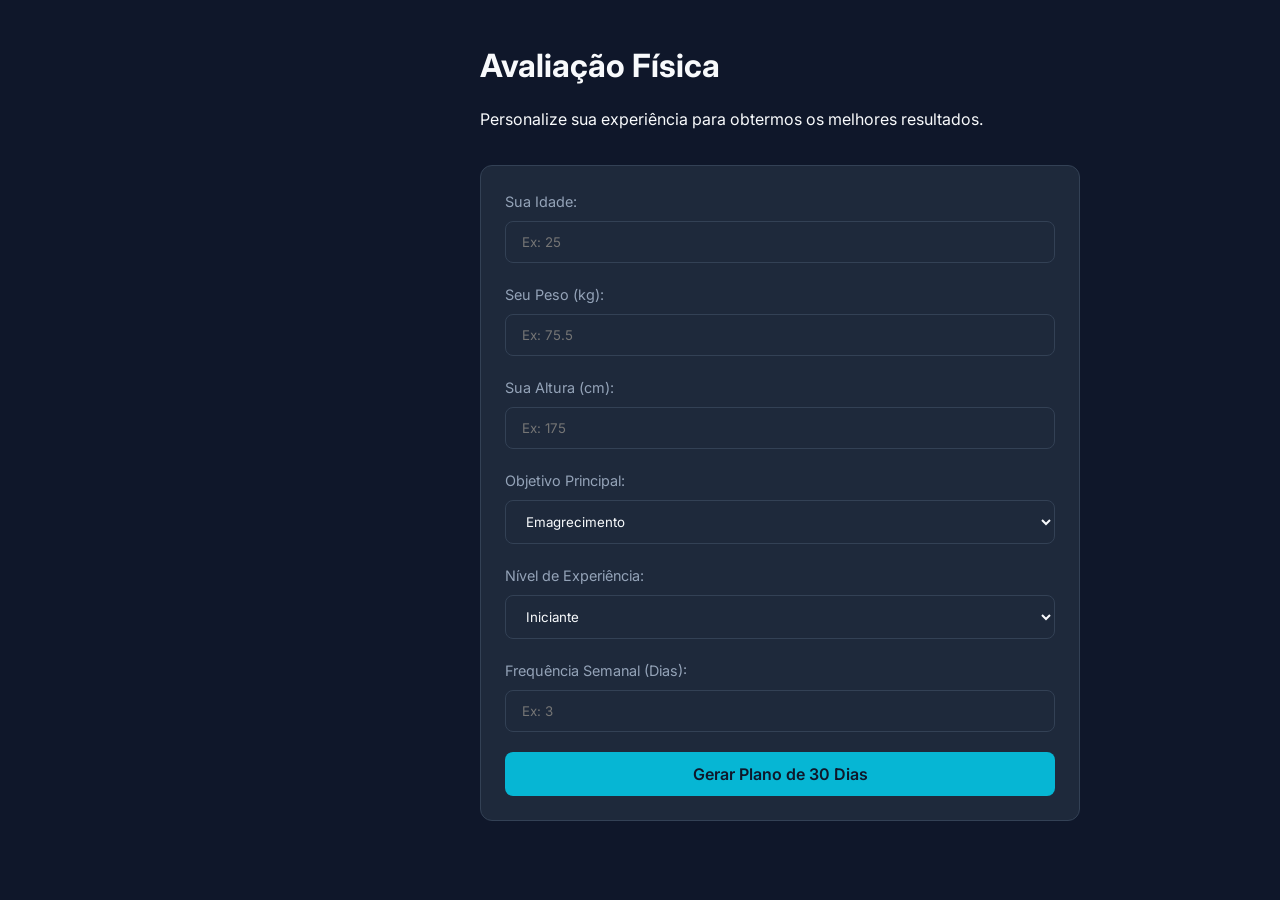
==== formulario.html @ b3a0d798 "atualizacao" ====
<!DOCTYPE html>
<html lang="pt-br">
<head>
    <meta charset="UTF-8">
    <meta name="viewport" content="width=device-width, initial-scale=1.0">
    <title>Dashboard - FitLife Pro</title>
    <link rel="stylesheet" href="style.css">
    <link rel="stylesheet" href="https://cdnjs.cloudflare.com/ajax/libs/font-awesome/6.4.0/css/all.min.css">
    <style>
        /* Estilos específicos para o layout do App */
        .app-layout {
            display: flex;
            min-height: 100vh;
        }

        #sidebar {
            width: 280px;
            background-color: var(--bg-surface);
            border-right: 1px solid var(--border);
            display: none; /* JS will show it as flex */
            flex-direction: column;
            padding: 30px 0;
            position: fixed;
            height: 100vh;
            z-index: 100;
        }

        .sidebar-brand {
            padding: 0 30px 40px;
            font-size: 1.5rem;
            font-weight: 700;
            color: var(--primary);
        }

        .menu-lista {
            display: flex;
            flex-direction: column;
            gap: 8px;
            padding: 0 15px;
        }

        .menu-lista li {
            padding: 12px 20px;
            border-radius: 8px;
            cursor: pointer;
            transition: var(--transition);
            display: flex;
            align-items: center;
            gap: 12px;
            font-weight: 600;
            color: var(--text-muted);
        }

        .menu-lista li:hover, .menu-lista li.active {
            background-color: rgba(6, 182, 212, 0.1);
            color: var(--primary);
        }

        .menu-lista li.btn-sair {
            margin-top: auto;
            color: #ef4444;
        }

        .menu-lista li.btn-sair:hover {
            background-color: rgba(239, 68, 68, 0.1);
        }

        .main-content {
            flex: 1;
            padding: 40px;
            margin-left: 280px; /* Space for sidebar */
            min-height: 100vh;
        }

        /* Ajustes para telas menores */
        @media (max-width: 768px) {
            #sidebar {
                width: 100%;
                height: 70px;
                bottom: 0;
                top: auto;
                flex-direction: row;
                padding: 0;
                border-right: none;
                border-top: 1px solid var(--border);
            }

            .sidebar-brand { display: none; }

            .menu-lista {
                flex-direction: row;
                width: 100%;
                justify-content: space-around;
                padding: 0;
                gap: 0;
            }

            .menu-lista li {
                flex-direction: column;
                font-size: 0.7rem;
                padding: 10px;
                border-radius: 0;
                gap: 4px;
            }

            .main-content {
                margin-left: 0;
                padding: 20px 20px 90px;
            }
        }

        /* Cards do Dashboard */
        .dashboard-card {
            background-color: var(--bg-surface);
            border-radius: 12px;
            padding: 24px;
            border: 1px solid var(--border);
            margin-bottom: 24px;
        }

        .progress-bar-container {
            width: 100%;
            background-color: var(--bg-main);
            height: 12px;
            border-radius: 6px;
            margin: 15px 0;
            overflow: hidden;
        }

        .progress-bar-fill {
            height: 100%;
            background-color: var(--primary);
            transition: width 0.5s ease;
        }

        .grade-dias {
            display: grid;
            grid-template-columns: repeat(auto-fill, minmax(100px, 1fr));
            gap: 15px;
            margin-top: 25px;
        }

        .card-dia {
            background-color: var(--bg-main);
            padding: 20px 10px;
            text-align: center;
            border-radius: 10px;
            border: 1px solid var(--border);
            cursor: pointer;
            transition: var(--transition);
        }

        .card-dia:hover {
            border-color: var(--primary);
            transform: translateY(-3px);
        }

        .card-dia.concluido {
            border-color: var(--secondary);
            background-color: rgba(16, 185, 129, 0.1);
            color: var(--secondary);
        }

        .exercicio-item {
            background-color: var(--bg-main);
            border-radius: 10px;
            padding: 15px;
            margin-bottom: 12px;
            border-left: 4px solid var(--primary);
            cursor: pointer;
            transition: var(--transition);
        }

        .exercicio-item:hover {
            background-color: var(--border);
        }

        /* Formulário de Avaliação */
        .eval-form {
            max-width: 600px;
            margin: 0 auto;
        }

        .grupo-input {
            margin-bottom: 20px;
        }

        .grupo-input label {
            display: block;
            margin-bottom: 8px;
            color: var(--text-muted);
            font-size: 0.9rem;
        }

        .grupo-input input, .grupo-input select {
            width: 100%;
            padding: 12px 16px;
            background-color: var(--bg-surface);
            border: 1px solid var(--border);
            border-radius: 8px;
            color: var(--text-main);
        }
    </style>
</head>
<body>

    <div class="app-layout">
        
        <aside id="sidebar">
            <div class="sidebar-brand">
                <i class="fas fa-dumbbell"></i> FitLife Pro
            </div>
            <ul class="menu-lista">
                <li onclick="navegarPara('treinos')" id="nav-treinos" class="active">
                    <i class="fas fa-calendar-alt"></i> 
                    <span>Meus Treinos</span>
                </li>
                <li onclick="navegarPara('metas')" id="nav-metas">
                    <i class="fas fa-bullseye"></i> 
                    <span>Metas</span>
                </li>
                <li class="btn-sair" onclick="sairDaConta()">
                    <i class="fas fa-sign-out-alt"></i> 
                    <span>Sair</span>
                </li>
            </ul>
        </aside>

        <main class="main-content" id="area-conteudo">
            
            <!-- TELA: FORMULÁRIO -->
            <div id="tela-formulario" class="eval-form">
                <h1 class="mb-2">Avaliação Física</h1>
                <p class="mb-4 color-muted">Personalize sua experiência para obtermos os melhores resultados.</p>
                
                <div class="dashboard-card">
                    <div class="grupo-input">
                        <label>Sua Idade:</label>
                        <input type="number" id="idade" placeholder="Ex: 25">
                    </div>
                    <div class="grupo-input">
                        <label>Seu Peso (kg):</label>
                        <input type="number" id="peso" step="0.1" placeholder="Ex: 75.5">
                    </div>
                    <div class="grupo-input">
                        <label>Sua Altura (cm):</label>
                        <input type="number" id="altura" placeholder="Ex: 175">
                    </div>
                    <div class="grupo-input">
                        <label>Objetivo Principal:</label>
                        <select id="objetivo">
                            <option value="emagrecimento">Emagrecimento</option>
                            <option value="hipertrofia">Ganho de Massa</option>
                            <option value="condicionamento">Condicionamento</option>
                        </select>
                    </div>
                    <div class="grupo-input">
                        <label>Nível de Experiência:</label>
                        <select id="nivel">
                            <option value="iniciante">Iniciante</option>
                            <option value="intermediario">Intermediário</option>
                            <option value="avancado">Avançado</option>
                        </select>
                    </div>
                    <div class="grupo-input">
                        <label>Frequência Semanal (Dias):</label>
                        <input type="number" id="dias" min="1" max="7" placeholder="Ex: 3">
                    </div>
                    <button id="btn-gerar-treino" class="btn btn-primary" style="width: 100%;">Gerar Plano de 30 Dias</button>
                </div>
            </div>

            <!-- TELA: DASHBOARD -->
            <div id="tela-dashboard" style="display: none;">
                <h1 class="mb-1">Seu Plano de 30 Dias</h1>
                <div id="progresso-texto"></div> 
                <div id="grade-dias" class="grade-dias"></div>
            </div>

            <!-- TELA: METAS -->
            <div id="tela-metas" style="display: none;">
                <h1 class="mb-4" style="color: var(--secondary);">Metas e Saúde</h1>
                
                <div class="dashboard-card">
                    <h3 class="mb-2">Desempenho Semanal</h3>
                    <p class="mb-4">Sua meta é treinar <strong id="meta-dias-texto" style="color: var(--primary);">0</strong> vezes por semana.</p>
                    <div id="estatisticas-semanais"></div>
                </div>

                <div class="dashboard-card">
                    <h3 class="mb-4">Checklist de Hábitos</h3>
                    <div class="grupo-input" style="display: flex; align-items: center; gap: 10px; margin-bottom: 15px;">
                        <input type="checkbox" style="width: auto;"> 
                        <span>Beber <span id="qtd-agua">2</span>L de água</span>
                    </div>
                    <div class="grupo-input" style="display: flex; align-items: center; gap: 10px; margin-bottom: 15px;">
                        <input type="checkbox" style="width: auto;"> 
                        <span>Dormir 7-8 horas</span>
                    </div>
                    <div class="grupo-input" style="display: flex; align-items: center; gap: 10px;">
                        <input type="checkbox" style="width: auto;"> 
                        <span>Seguir plano alimentar</span>
                    </div>
                </div>
            </div>

            <!-- TELA: DETALHE DIA -->
            <div id="tela-detalhe-dia" style="display: none;">
                <div class="mb-4" style="display: flex; justify-content: space-between; align-items: center;">
                    <h2 id="titulo-dia" style="color: var(--primary); margin: 0;">Treino do Dia</h2>
                    <button onclick="navegarPara('treinos')" class="btn btn-outline" style="padding: 8px 16px; font-size: 0.9rem;">
                        <i class="fas fa-chevron-left"></i> Voltar
                    </button>
                </div>
                <div id="lista-exercicios-dia"></div>
                <button id="btn-concluir-treino" class="btn btn-primary" style="width: 100%; background-color: var(--secondary); margin-top: 20px;">
                    <i class="fas fa-check-circle"></i> Concluir Treino de Hoje
                </button>
            </div>

        </main>
    </div>

    <script src="db.js"></script>
    <script src="controller.js"></script>
</body>
</html>
---- style.css ----
/* ==========================================
   1. CONFIGURAÇÕES BASE E VARIÁVEIS
   ========================================== */
@import url('https://fonts.googleapis.com/css2?family=Inter:wght@300;400;600;700&display=swap');

:root {
    --bg-main: #0f172a;
    --bg-surface: #1e293b;
    --primary: #06b6d4;
    --primary-dark: #0891b2;
    --secondary: #10b981;
    --accent: #f59e0b;
    --text-main: #f8fafc;
    --text-muted: #94a3b8;
    --border: #334155;
    --glass: rgba(30, 41, 59, 0.7);
    --transition: all 0.3s ease;
}

* {
    margin: 0;
    padding: 0;
    box-sizing: border-box;
    font-family: 'Inter', sans-serif;
}

html {
    scroll-behavior: smooth;
}

body {
    background-color: var(--bg-main);
    color: var(--text-main);
    line-height: 1.6;
    overflow-x: hidden;
}

a {
    text-decoration: none;
    color: inherit;
    transition: var(--transition);
}

ul {
    list-style: none;
}

/* ==========================================
   2. UTILITÁRIOS
   ========================================== */
.container {
    max-width: 1200px;
    margin: 0 auto;
    padding: 0 20px;
}

.section-padding {
    padding: 80px 0;
}

.text-center { text-align: center; }
.mb-1 { margin-bottom: 0.5rem; }
.mb-2 { margin-bottom: 1rem; }
.mb-4 { margin-bottom: 2rem; }

.btn {
    display: inline-block;
    padding: 12px 28px;
    border-radius: 8px;
    font-weight: 600;
    cursor: pointer;
    transition: var(--transition);
    border: none;
    font-size: 1rem;
    text-align: center;
}

.btn-primary {
    background-color: var(--primary);
    color: var(--bg-main);
}

.btn-primary:hover {
    background-color: var(--primary-dark);
    transform: translateY(-2px);
    box-shadow: 0 4px 12px rgba(6, 182, 212, 0.3);
}

.btn-outline {
    background-color: transparent;
    border: 2px solid var(--primary);
    color: var(--primary);
}

.btn-outline:hover {
    background-color: var(--primary);
    color: var(--bg-main);
}

/* ==========================================
   3. NAVBAR
   ========================================== */
header {
    position: fixed;
    top: 0;
    left: 0;
    width: 100%;
    z-index: 1000;
    transition: var(--transition);
    padding: 20px 0;
}

header.scrolled {
    background-color: var(--glass);
    backdrop-filter: blur(10px);
    padding: 12px 0;
    border-bottom: 1px solid var(--border);
}

nav {
    display: flex;
    justify-content: space-between;
    align-items: center;
}

.logo {
    font-size: 1.5rem;
    font-weight: 700;
    color: var(--primary);
    display: flex;
    align-items: center;
    gap: 10px;
}

.nav-links {
    display: flex;
    gap: 30px;
}

.nav-links a:hover {
    color: var(--primary);
}

.mobile-menu-btn {
    display: none;
    font-size: 1.5rem;
    color: var(--text-main);
    cursor: pointer;
}

/* ==========================================
   4. HERO SECTION
   ========================================== */
.hero {
    height: 100vh;
    display: flex;
    align-items: center;
    background: linear-gradient(rgba(15, 23, 42, 0.8), rgba(15, 23, 42, 0.8)), url('https://images.unsplash.com/photo-1517836357463-d25dfeac3438?ixlib=rb-1.2.1&auto=format&fit=crop&w=1350&q=80');
    background-size: cover;
    background-position: center;
    text-align: center;
}

.hero-content h1 {
    font-size: 3.5rem;
    font-weight: 800;
    margin-bottom: 20px;
    background: linear-gradient(to right, #06b6d4, #10b981);
    -webkit-background-clip: text;
    -webkit-text-fill-color: transparent;
}

.hero-content p {
    font-size: 1.25rem;
    color: var(--text-muted);
    max-width: 600px;
    margin: 0 auto 40px;
}

/* ==========================================
   5. EXERCÍCIOS (CARDS)
   ========================================== */
.exercise-grid {
    display: grid;
    grid-template-columns: repeat(auto-fit, minmax(300px, 1fr));
    gap: 30px;
    margin-top: 40px;
}

.exercise-card {
    background-color: var(--bg-surface);
    border-radius: 12px;
    overflow: hidden;
    transition: var(--transition);
    border: 1px solid var(--border);
}

.exercise-card:hover {
    transform: translateY(-10px);
    border-color: var(--primary);
}

.exercise-img {
    width: 100%;
    height: 200px;
    object-fit: cover;
}

.exercise-info {
    padding: 24px;
}

.exercise-info h3 {
    font-size: 1.25rem;
    margin-bottom: 10px;
}

.exercise-info p {
    color: var(--text-muted);
    font-size: 0.95rem;
    margin-bottom: 20px;
}

.difficulty {
    display: inline-block;
    padding: 4px 12px;
    border-radius: 20px;
    font-size: 0.8rem;
    font-weight: 600;
    text-transform: uppercase;
}

.diff-easy { background-color: rgba(16, 185, 129, 0.1); color: #10b981; }
.diff-medium { background-color: rgba(245, 158, 11, 0.1); color: #f59e0b; }
.diff-hard { background-color: rgba(239, 68, 68, 0.1); color: #ef4444; }

/* ==========================================
   6. LOGIN / REGISTER SECTION
   ========================================== */
.auth-section {
    background-color: var(--bg-surface);
    border-radius: 20px;
    padding: 40px;
    max-width: 500px;
    margin: 0 auto;
    border: 1px solid var(--border);
}

.auth-tabs {
    display: flex;
    gap: 20px;
    margin-bottom: 30px;
    border-bottom: 1px solid var(--border);
}

.auth-tab {
    padding: 10px 0;
    cursor: pointer;
    font-weight: 600;
    color: var(--text-muted);
    position: relative;
}

.auth-tab.active {
    color: var(--primary);
}

.auth-tab.active::after {
    content: '';
    position: absolute;
    bottom: -1px;
    left: 0;
    width: 100%;
    height: 2px;
    background-color: var(--primary);
}

.form-group {
    margin-bottom: 20px;
    text-align: left;
}

.form-group label {
    display: block;
    margin-bottom: 8px;
    font-size: 0.9rem;
    color: var(--text-muted);
}

.form-group input {
    width: 100%;
    padding: 12px 16px;
    background-color: var(--bg-main);
    border: 1px solid var(--border);
    border-radius: 8px;
    color: var(--text-main);
    transition: var(--transition);
}

.form-group input:focus {
    outline: none;
    border-color: var(--primary);
}

/* ==========================================
   7. FOOTER
   ========================================== */
footer {
    padding: 60px 0 30px;
    background-color: #0b1120;
    border-top: 1px solid var(--border);
}

.footer-content {
    display: flex;
    justify-content: space-between;
    flex-wrap: wrap;
    gap: 40px;
    margin-bottom: 40px;
}

.footer-logo {
    max-width: 300px;
}

.footer-links h4 {
    margin-bottom: 20px;
    color: var(--text-main);
}

.footer-links ul li {
    margin-bottom: 10px;
}

.footer-bottom {
    text-align: center;
    padding-top: 30px;
    border-top: 1px solid var(--border);
    color: var(--text-muted);
    font-size: 0.9rem;
}

/* ==========================================
   8. RESPONSIVIDADE
   ========================================== */
@media (max-width: 768px) {
    .nav-links {
        display: none; /* Em um projeto real, faríamos um menu hambúrguer */
    }

    .mobile-menu-btn {
        display: block;
    }

    .hero-content h1 {
        font-size: 2.5rem;
    }

    .hero-content p {
        font-size: 1.1rem;
    }

    .section-padding {
        padding: 60px 0;
    }
}

/* Estilos específicos para o formulário e dashboard que serão integrados */
.app-container {
    padding-top: 100px; /* Offset for fixed navbar */
}
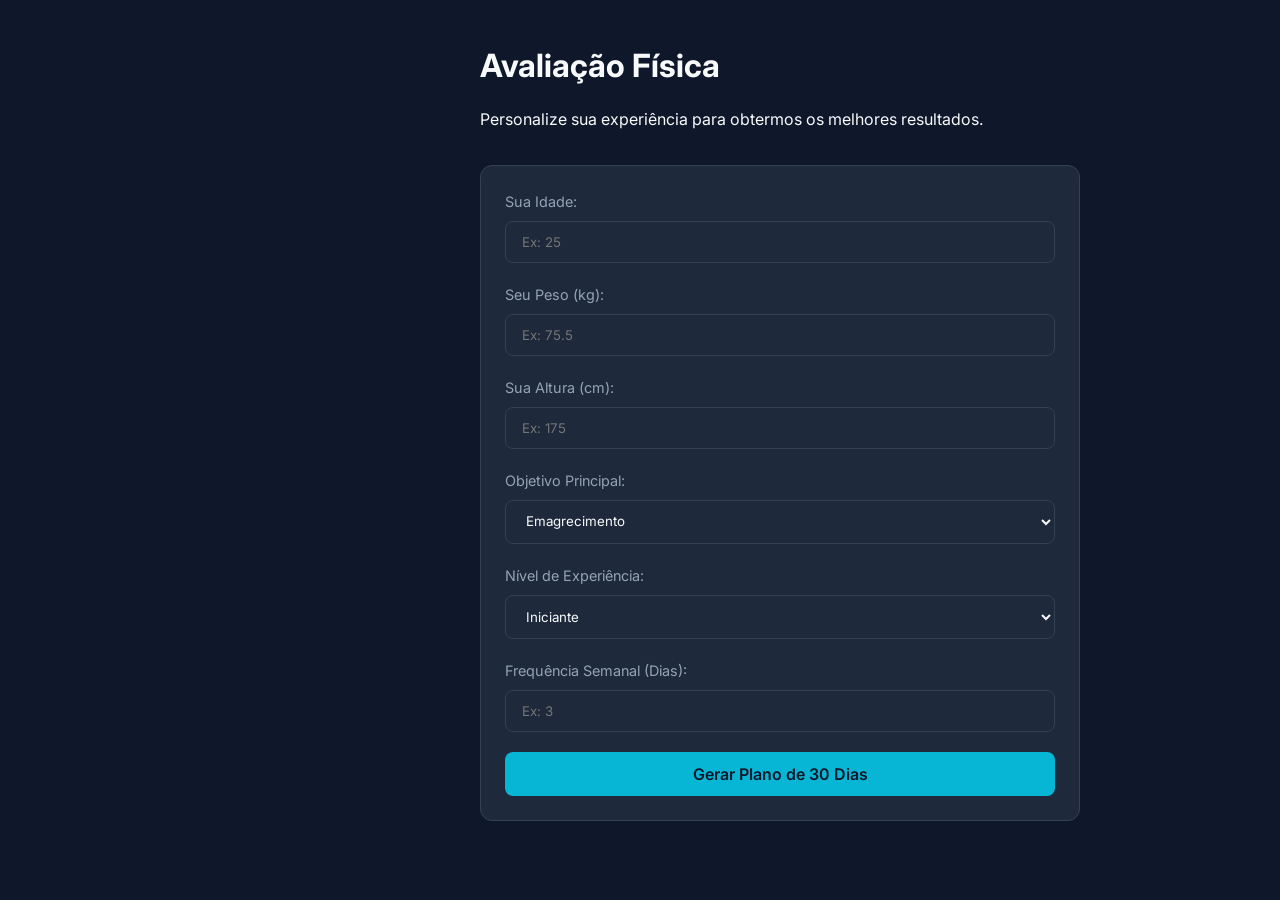
==== commit 35b9b931: "backend" ====
--- a/formulario.html
+++ b/formulario.html
@@ -179,6 +179,7 @@
         .eval-form {
             max-width: 600px;
             margin: 0 auto;
+            display: none; /* Escondido por padrão para evitar o 'flash' */
         }
 
         .grupo-input {
